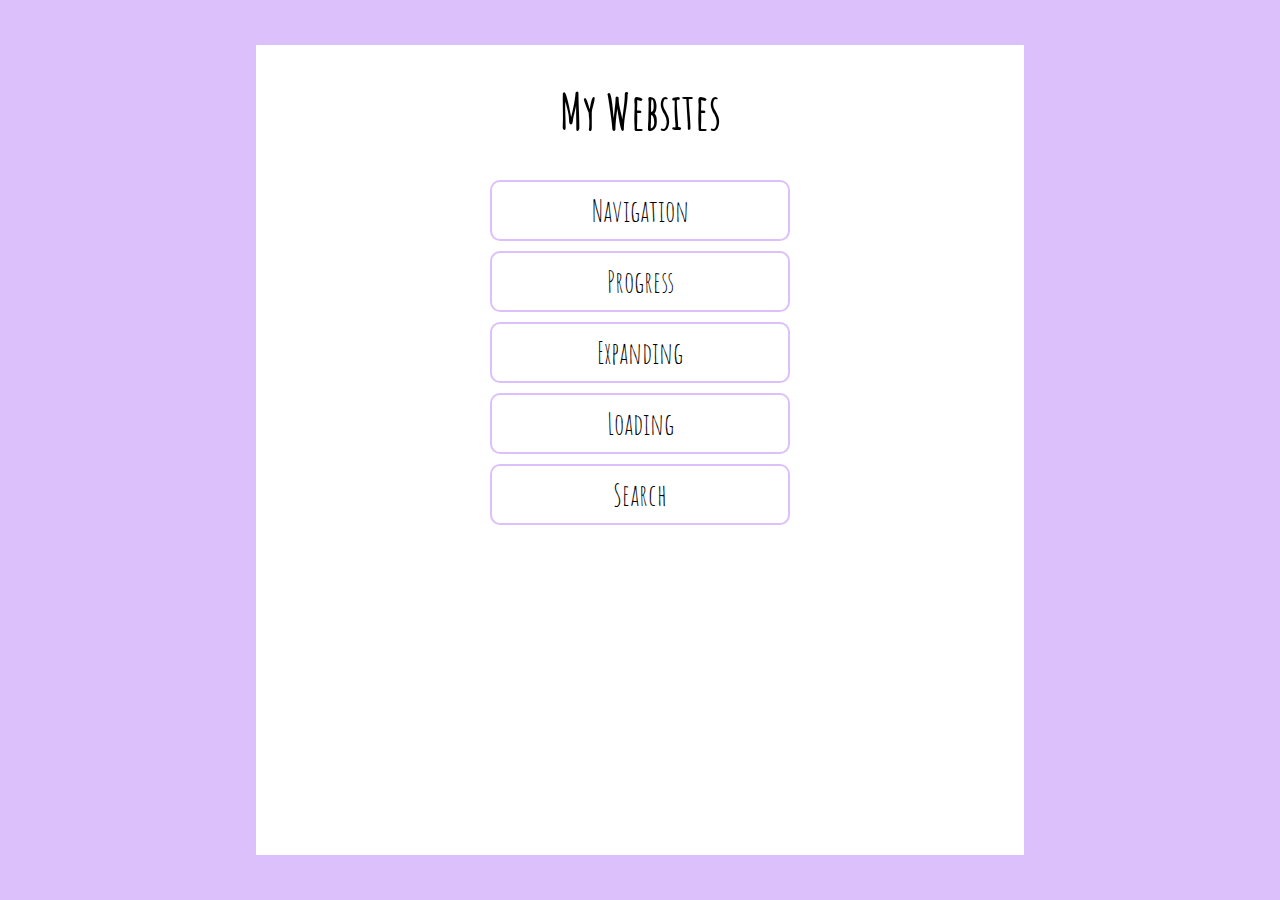
==== index.html @ 43affc27 "Thu, Mar 16, 2023, 4:17 PM -07:00" ====
<!DOCTYPE html>
<html lang="en">

    <head>
        <title>Home</title>
        <link rel="stylesheet" href="css/index.css">
    </head>

    <body>
        <div class="container">
            <div class="heading">
                <h1>My Websites</h1>
            </div>
            <div class="content">
                <a href="navigation1.html">Navigation</a>
                <br>

                <a href="progress.html">Progress</a>
                <br>

                <a href="expanding.html">Expanding</a>
                <br>

                <a href="loading.html">Loading</a>
                <br>

                <a href="search.html">Search</a>
                <br>
            </div>
        </div>
        <script src="js/index.js"></script>
    </body>
</html>
---- css/index.css ----
@import url('https://fonts.googleapis.com/css2?family=Amatic+SC&display=swap');

* {
    box-sizing: border-box;
}

h1 {
    font-size: 50px;
}

a {
    color: black;
    text-decoration: none;
    border: 2px solid #dcc0fc;
    border-radius: 10px;
    padding: 10px 15px;
    text-align: center;
    display: inline-block;
    margin: 5px;
    width: 300px;
}

a:hover {
    background-color: #dcc0fc;
    cursor: grabbing;
  }

body {
    background-color: #dcc0fc;
    display: flex;
    height: 100vh;
    align-items: center;
    justify-content: center;
    margin: 0;
    overflow: hidden;
    font-family: 'Amatic SC', cursive;
    font-size: 30px;
    cursor: grab;
}

.container {
    background-color: white;
    width: 60vw;
    min-height: 90vh;
    text-align: center;
}
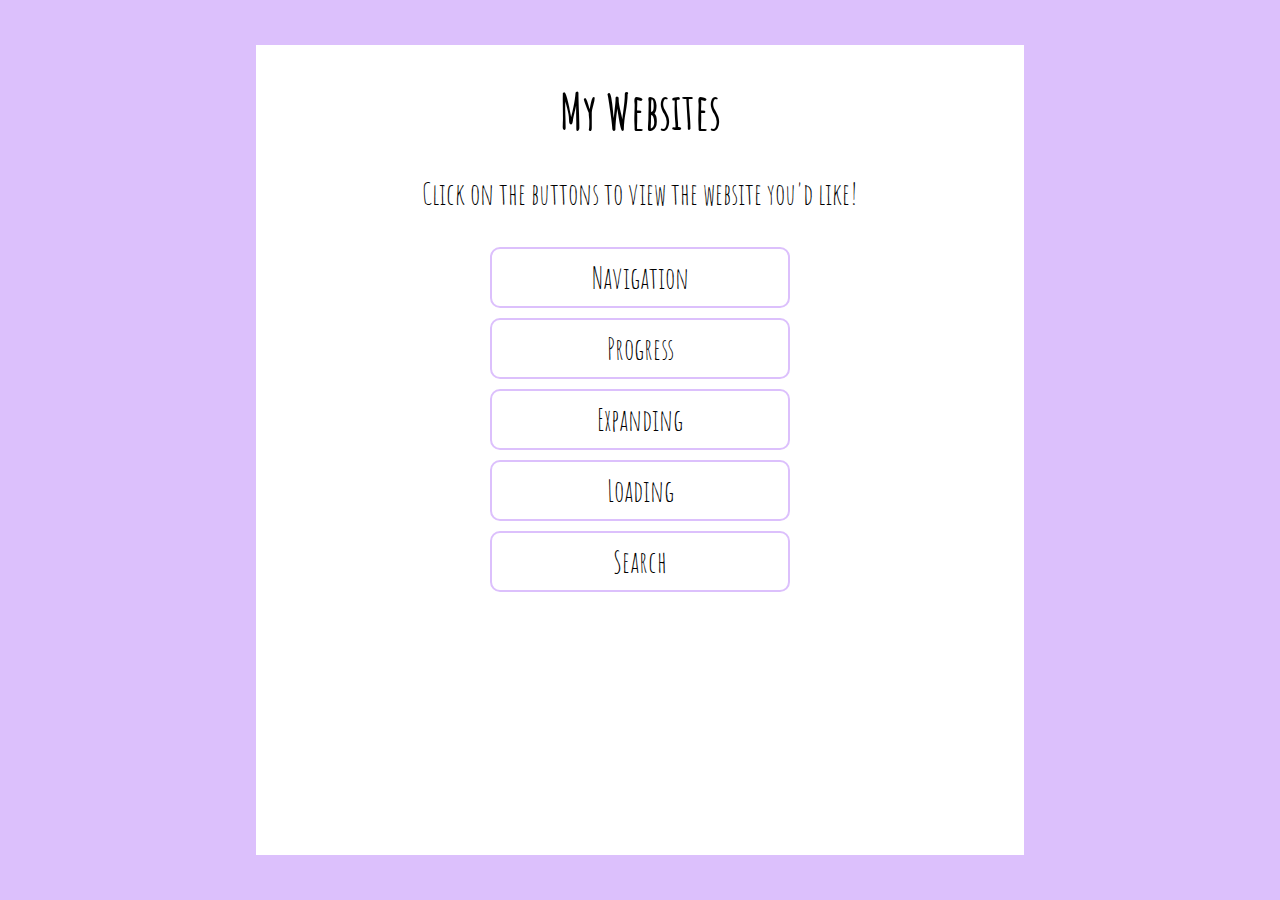
==== commit 2b6c44b2: "Thu, Mar 16, 2023, 4:24 PM -07:00" ====
--- a/index.html
+++ b/index.html
@@ -12,6 +12,7 @@
                 <h1>My Websites</h1>
             </div>
             <div class="content">
+                <p>Click on the buttons to view the website you'd like!</p>
                 <a href="navigation1.html">Navigation</a>
                 <br>
 
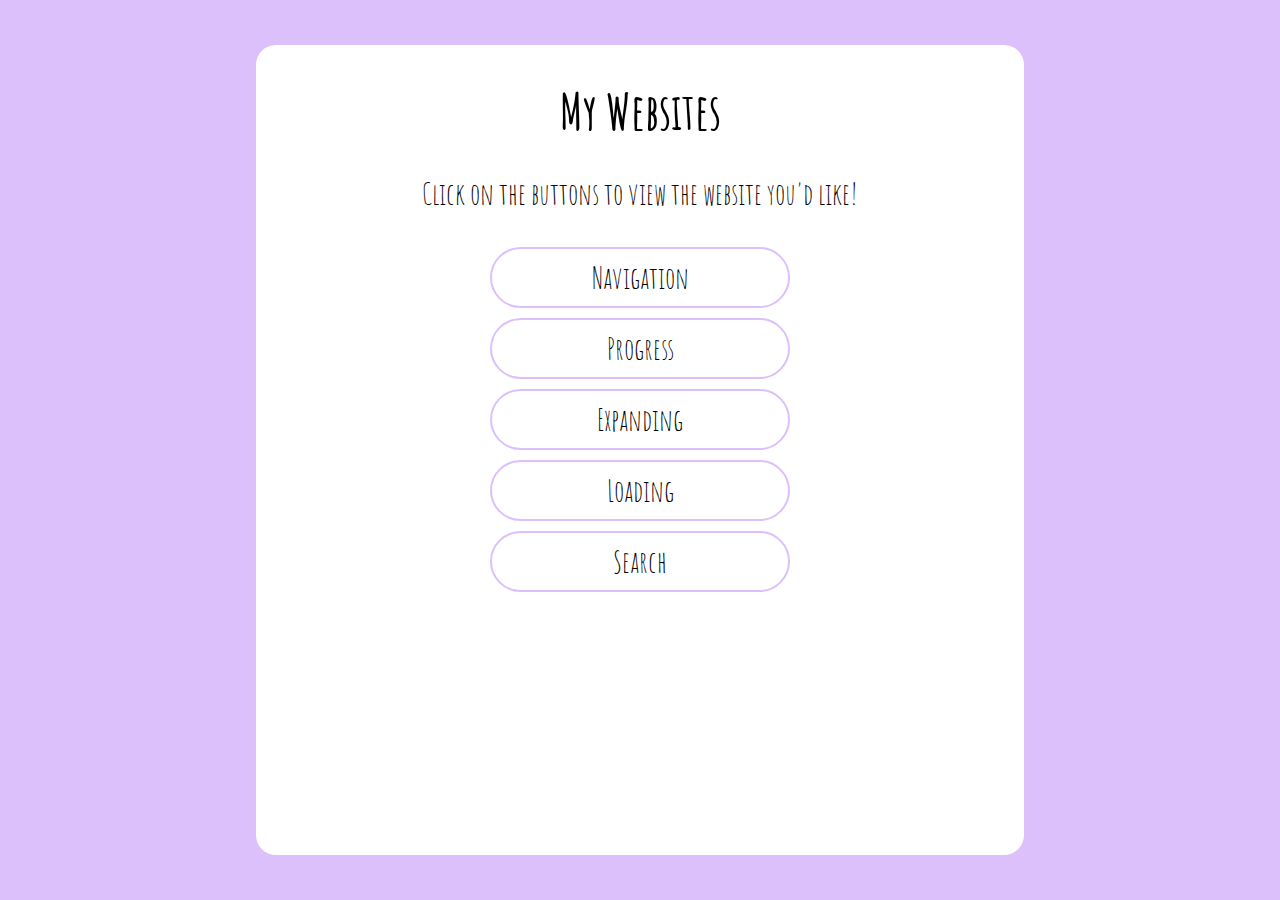
==== commit 8b31df00: "Sat, Mar 18, 2023, 2:28 PM -07:00" ====
--- a/index.html
+++ b/index.html
@@ -4,6 +4,7 @@
     <head>
         <title>Home</title>
         <link rel="stylesheet" href="css/index.css">
+        
     </head>
 
     <body>
--- a/css/index.css
+++ b/css/index.css
@@ -12,7 +12,7 @@
     color: black;
     text-decoration: none;
     border: 2px solid #dcc0fc;
-    border-radius: 10px;
+    border-radius: 50px;
     padding: 10px 15px;
     text-align: center;
     display: inline-block;
@@ -23,6 +23,7 @@
 a:hover {
     background-color: #dcc0fc;
     cursor: grabbing;
+    color: white;
   }
 
 body {
@@ -36,6 +37,7 @@
     font-family: 'Amatic SC', cursive;
     font-size: 30px;
     cursor: grab;
+    overflow: hidden;
 }
 
 .container {
@@ -43,4 +45,5 @@
     width: 60vw;
     min-height: 90vh;
     text-align: center;
+    border-radius: 20px;
 }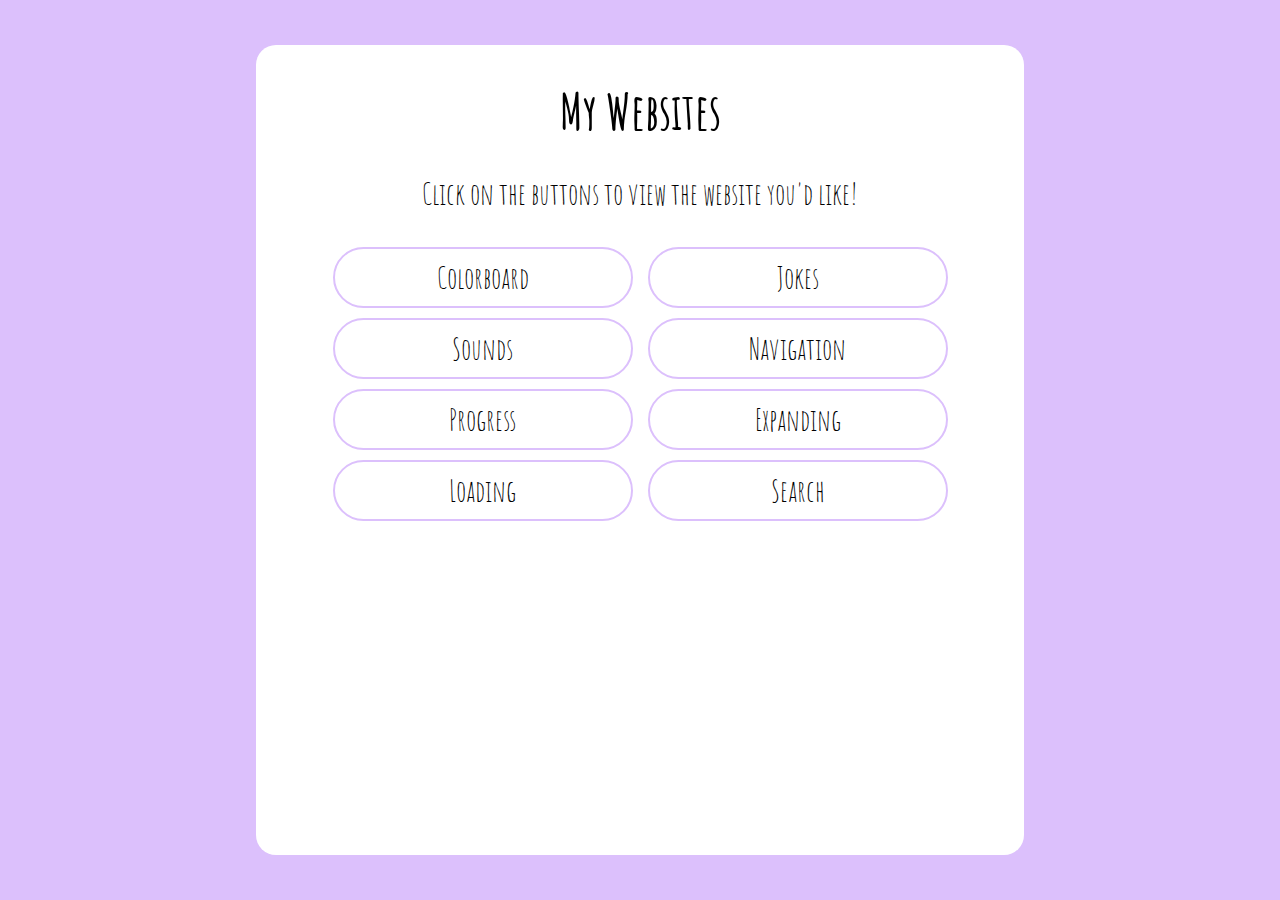
==== commit 79461b97: "Thu, Mar 23, 2023, 3:01 PM -07:00" ====
--- a/index.html
+++ b/index.html
@@ -4,7 +4,7 @@
     <head>
         <title>Home</title>
         <link rel="stylesheet" href="css/index.css">
-        
+        <link rel="icon" type="image/png" href="img/favicon.png">
     </head>
 
     <body>
@@ -14,20 +14,21 @@
             </div>
             <div class="content">
                 <p>Click on the buttons to view the website you'd like!</p>
+                <a href="colorboard.html">Colorboard</a>
+                
+                <a href="jokes.html">Jokes</a>
+
+                <a href="sounds.html">Sounds</a>
+
                 <a href="navigation1.html">Navigation</a>
-                <br>
 
                 <a href="progress.html">Progress</a>
-                <br>
 
                 <a href="expanding.html">Expanding</a>
-                <br>
 
                 <a href="loading.html">Loading</a>
-                <br>
 
                 <a href="search.html">Search</a>
-                <br>
             </div>
         </div>
         <script src="js/index.js"></script>
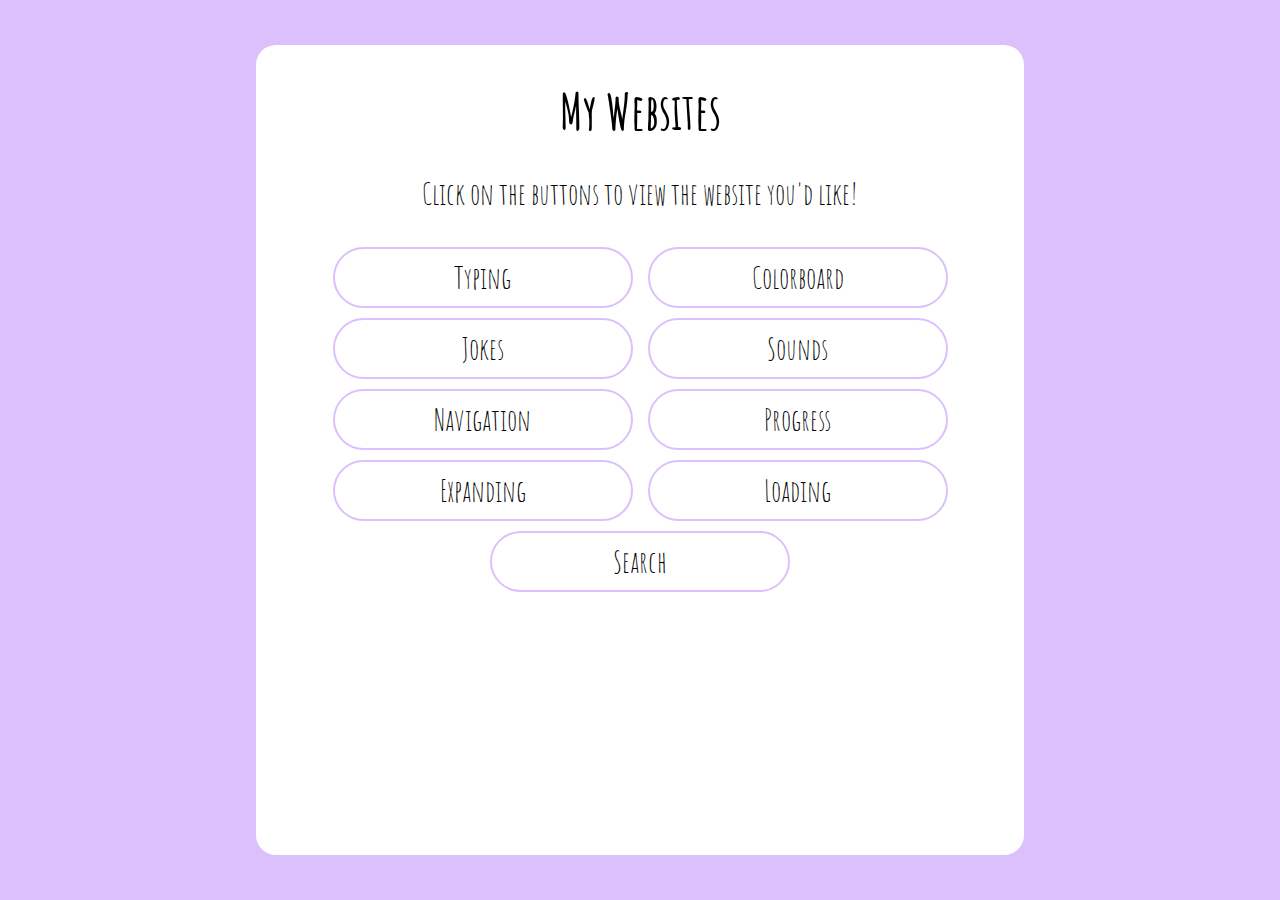
==== commit a68f5602: "“freckles”" ====
--- a/index.html
+++ b/index.html
@@ -14,8 +14,10 @@
             </div>
             <div class="content">
                 <p>Click on the buttons to view the website you'd like!</p>
+                <a href="typing.html">Typing</a>
+
                 <a href="colorboard.html">Colorboard</a>
-                
+
                 <a href="jokes.html">Jokes</a>
 
                 <a href="sounds.html">Sounds</a>
